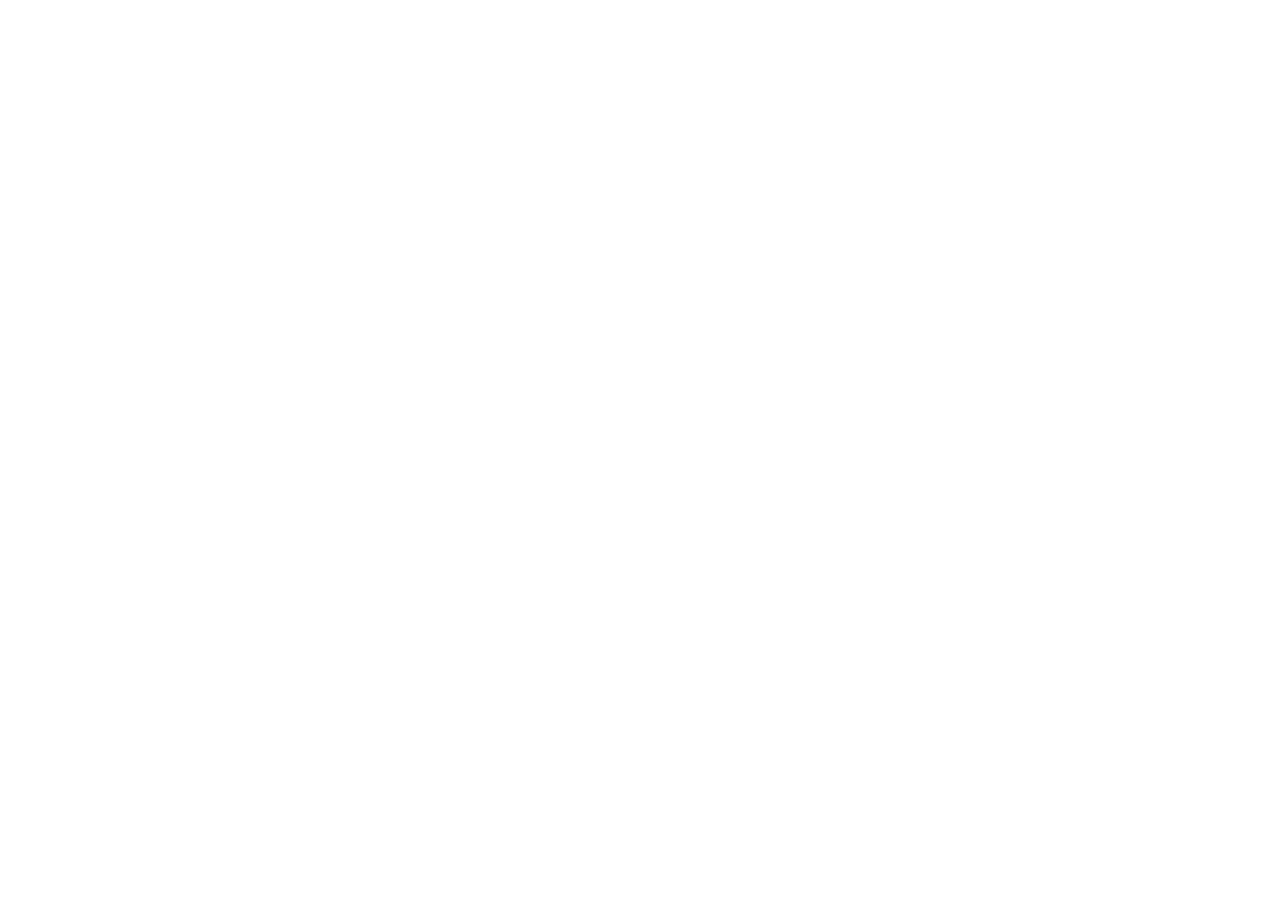
==== login.html @ ff6b5631 "init project" ====
<!DOCTYPE html>
<html lang="en">

<head>
    <meta charset="UTF-8">
    <meta http-equiv="X-UA-Compatible" content="IE=edge">
    <meta name="viewport" content="width=device-width, initial-scale=1.0">
    <title>Document</title>
</head>

<body>

</body>

</html>
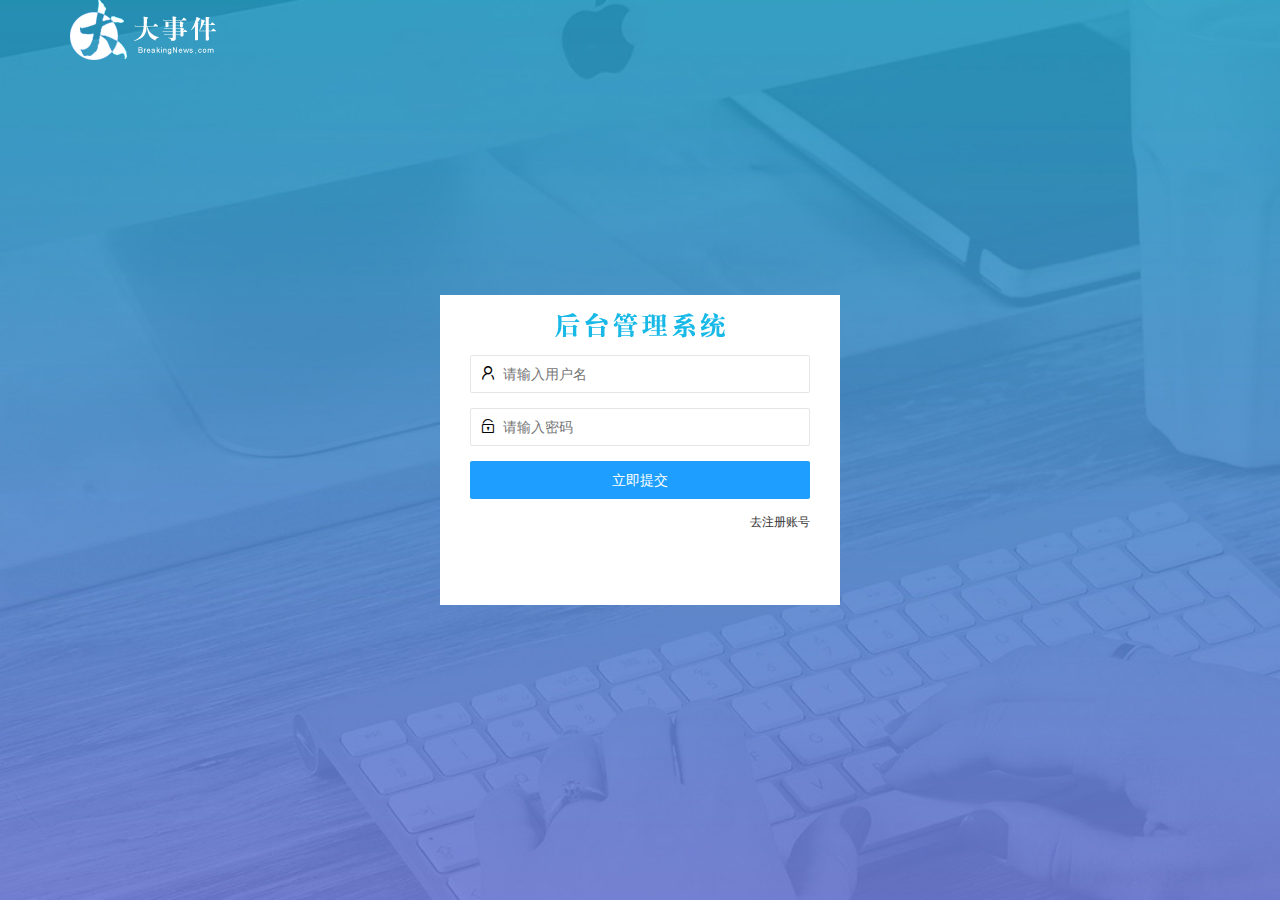
==== commit 068cf8da: "登录注册login模块" ====
--- a/login.html
+++ b/login.html
@@ -6,9 +6,69 @@
     <meta http-equiv="X-UA-Compatible" content="IE=edge">
     <meta name="viewport" content="width=device-width, initial-scale=1.0">
     <title>Document</title>
+    <link rel="stylesheet" href="./assets/lib/layui/css/layui.css">
+    <link rel="stylesheet" href="./assets/css/login.css">
 </head>
 
 <body>
+    <!-- logo区域 -->
+    <div class="layui-main">
+        <img src="./assets/images/logo.png" alt="">
+    </div>
+    <!-- 登录区域 -->
+    <div class="loginAddReg">
+        <div class="login-title"></div>
+        <!-- 登录 -->
+        <div class="login-box">
+            <form class="layui-form" id="login-form" action="">
+                <div class="layui-form-item">
+                    <i class="layui-icon layui-icon-username"></i>
+                    <input type="text" name="username" required lay-verify="required" placeholder="请输入用户名"
+                        autocomplete="off" class="layui-input">
+                </div>
+                <div class="layui-form-item">
+                    <i class="layui-icon layui-icon-password"></i>
+                    <input type="password" name="password" required lay-verify="required|pwd" placeholder="请输入密码"
+                        autocomplete="off" class="layui-input">
+                </div>
+                <div class="layui-form-item">
+                    <button class="layui-btn layui-btn-normal layui-btn-fluid" lay-submit
+                        lay-filter="formDemo">立即提交</button>
+                </div>
+                <div class="layui-form-item links"><a href="javascript:;" id="link-reg">去注册账号</a></div>
+            </form>
+        </div>
+        <!-- 注册 -->
+        <div class="reg-box">
+            <form class="layui-form" id="reg-form" action="">
+                <div class="layui-form-item">
+                    <i class="layui-icon layui-icon-username"></i>
+                    <input type="text" name="username" required lay-verify="required" placeholder="请输入用户名"
+                        autocomplete="off" class="layui-input">
+                </div>
+                <div class="layui-form-item">
+                    <i class="layui-icon layui-icon-password"></i>
+                    <input type="password" name="password" required lay-verify="required|pwd" placeholder="请输入密码"
+                        autocomplete="off" class="layui-input">
+                </div>
+                <div class="layui-form-item">
+                    <i class="layui-icon layui-icon-password"></i>
+                    <input type="password" name="repassword" required lay-verify="required|pwd|repwd"
+                        placeholder="再次确认密码" autocomplete="off" class="layui-input">
+                </div>
+                <div class="layui-form-item">
+                    <button class="layui-btn layui-btn-normal layui-btn-fluid" lay-submit
+                        lay-filter="formDemo">注册</button>
+                </div>
+                <div class="layui-form-item links"><a href="javascript:;" id="link-login">去登录</a></div>
+            </form>
+        </div>
+    </div>
+    <script src="./assets/lib/layui/layui.all.js"></script>
+    <script src="./assets/lib/jquery.js"></script>
+    <script src="./assets/js/baseAPI.js"></script>
+    <script src="./assets/js/login.js
+    "></script>
 
 </body>
 
--- a/assets/lib/layui/css/layui.css
+++ b/assets/lib/layui/css/layui.css
@@ -0,0 +1,2 @@
+/** layui-v2.5.5 MIT License By https://www.layui.com */
+ .layui-inline,img{display:inline-block;vertical-align:middle}h1,h2,h3,h4,h5,h6{font-weight:400}.layui-edge,.layui-header,.layui-inline,.layui-main{position:relative}.layui-body,.layui-edge,.layui-elip{overflow:hidden}.layui-btn,.layui-edge,.layui-inline,img{vertical-align:middle}.layui-btn,.layui-disabled,.layui-icon,.layui-unselect{-moz-user-select:none;-webkit-user-select:none;-ms-user-select:none}.layui-elip,.layui-form-checkbox span,.layui-form-pane .layui-form-label{text-overflow:ellipsis;white-space:nowrap}.layui-breadcrumb,.layui-tree-btnGroup{visibility:hidden}blockquote,body,button,dd,div,dl,dt,form,h1,h2,h3,h4,h5,h6,input,li,ol,p,pre,td,textarea,th,ul{margin:0;padding:0;-webkit-tap-highlight-color:rgba(0,0,0,0)}a:active,a:hover{outline:0}img{border:none}li{list-style:none}table{border-collapse:collapse;border-spacing:0}h4,h5,h6{font-size:100%}button,input,optgroup,option,select,textarea{font-family:inherit;font-size:inherit;font-style:inherit;font-weight:inherit;outline:0}pre{white-space:pre-wrap;white-space:-moz-pre-wrap;white-space:-pre-wrap;white-space:-o-pre-wrap;word-wrap:break-word}body{line-height:24px;font:14px Helvetica Neue,Helvetica,PingFang SC,Tahoma,Arial,sans-serif}hr{height:1px;margin:10px 0;border:0;clear:both}a{color:#333;text-decoration:none}a:hover{color:#777}a cite{font-style:normal;*cursor:pointer}.layui-border-box,.layui-border-box *{box-sizing:border-box}.layui-box,.layui-box *{box-sizing:content-box}.layui-clear{clear:both;*zoom:1}.layui-clear:after{content:'\20';clear:both;*zoom:1;display:block;height:0}.layui-inline{*display:inline;*zoom:1}.layui-edge{display:inline-block;width:0;height:0;border-width:6px;border-style:dashed;border-color:transparent}.layui-edge-top{top:-4px;border-bottom-color:#999;border-bottom-style:solid}.layui-edge-right{border-left-color:#999;border-left-style:solid}.layui-edge-bottom{top:2px;border-top-color:#999;border-top-style:solid}.layui-edge-left{border-right-color:#999;border-right-style:solid}.layui-disabled,.layui-disabled:hover{color:#d2d2d2!important;cursor:not-allowed!important}.layui-circle{border-radius:100%}.layui-show{display:block!important}.layui-hide{display:none!important}@font-face{font-family:layui-icon;src:url(../font/iconfont.eot?v=250);src:url(../font/iconfont.eot?v=250#iefix) format('embedded-opentype'),url(../font/iconfont.woff2?v=250) format('woff2'),url(../font/iconfont.woff?v=250) format('woff'),url(../font/iconfont.ttf?v=250) format('truetype'),url(../font/iconfont.svg?v=250#layui-icon) format('svg')}.layui-icon{font-family:layui-icon!important;font-size:16px;font-style:normal;-webkit-font-smoothing:antialiased;-moz-osx-font-smoothing:grayscale}.layui-icon-reply-fill:before{content:"\e611"}.layui-icon-set-fill:before{content:"\e614"}.layui-icon-menu-fill:before{content:"\e60f"}.layui-icon-search:before{content:"\e615"}.layui-icon-share:before{content:"\e641"}.layui-icon-set-sm:before{content:"\e620"}.layui-icon-engine:before{content:"\e628"}.layui-icon-close:before{content:"\1006"}.layui-icon-close-fill:before{content:"\1007"}.layui-icon-chart-screen:before{content:"\e629"}.layui-icon-star:before{content:"\e600"}.layui-icon-circle-dot:before{content:"\e617"}.layui-icon-chat:before{content:"\e606"}.layui-icon-release:before{content:"\e609"}.layui-icon-list:before{content:"\e60a"}.layui-icon-chart:before{content:"\e62c"}.layui-icon-ok-circle:before{content:"\1005"}.layui-icon-layim-theme:before{content:"\e61b"}.layui-icon-table:before{content:"\e62d"}.layui-icon-right:before{content:"\e602"}.layui-icon-left:before{content:"\e603"}.layui-icon-cart-simple:before{content:"\e698"}.layui-icon-face-cry:before{content:"\e69c"}.layui-icon-face-smile:before{content:"\e6af"}.layui-icon-survey:before{content:"\e6b2"}.layui-icon-tree:before{content:"\e62e"}.layui-icon-upload-circle:before{content:"\e62f"}.layui-icon-add-circle:before{content:"\e61f"}.layui-icon-download-circle:before{content:"\e601"}.layui-icon-templeate-1:before{content:"\e630"}.layui-icon-util:before{content:"\e631"}.layui-icon-face-surprised:before{content:"\e664"}.layui-icon-edit:before{content:"\e642"}.layui-icon-speaker:before{content:"\e645"}.layui-icon-down:before{content:"\e61a"}.layui-icon-file:before{content:"\e621"}.layui-icon-layouts:before{content:"\e632"}.layui-icon-rate-half:before{content:"\e6c9"}.layui-icon-add-circle-fine:before{content:"\e608"}.layui-icon-prev-circle:before{content:"\e633"}.layui-icon-read:before{content:"\e705"}.layui-icon-404:before{content:"\e61c"}.layui-icon-carousel:before{content:"\e634"}.layui-icon-help:before{content:"\e607"}.layui-icon-code-circle:before{content:"\e635"}.layui-icon-water:before{content:"\e636"}.layui-icon-username:before{content:"\e66f"}.layui-icon-find-fill:before{content:"\e670"}.layui-icon-about:before{content:"\e60b"}.layui-icon-location:before{content:"\e715"}.layui-icon-up:before{content:"\e619"}.layui-icon-pause:before{content:"\e651"}.layui-icon-date:before{content:"\e637"}.layui-icon-layim-uploadfile:before{content:"\e61d"}.layui-icon-delete:before{content:"\e640"}.layui-icon-play:before{content:"\e652"}.layui-icon-top:before{content:"\e604"}.layui-icon-friends:before{content:"\e612"}.layui-icon-refresh-3:before{content:"\e9aa"}.layui-icon-ok:before{content:"\e605"}.layui-icon-layer:before{content:"\e638"}.layui-icon-face-smile-fine:before{content:"\e60c"}.layui-icon-dollar:before{content:"\e659"}.layui-icon-group:before{content:"\e613"}.layui-icon-layim-download:before{content:"\e61e"}.layui-icon-picture-fine:before{content:"\e60d"}.layui-icon-link:before{content:"\e64c"}.layui-icon-diamond:before{content:"\e735"}.layui-icon-log:before{content:"\e60e"}.layui-icon-rate-solid:before{content:"\e67a"}.layui-icon-fonts-del:before{content:"\e64f"}.layui-icon-unlink:before{content:"\e64d"}.layui-icon-fonts-clear:before{content:"\e639"}.layui-icon-triangle-r:before{content:"\e623"}.layui-icon-circle:before{content:"\e63f"}.layui-icon-radio:before{content:"\e643"}.layui-icon-align-center:before{content:"\e647"}.layui-icon-align-right:before{content:"\e648"}.layui-icon-align-left:before{content:"\e649"}.layui-icon-loading-1:before{content:"\e63e"}.layui-icon-return:before{content:"\e65c"}.layui-icon-fonts-strong:before{content:"\e62b"}.layui-icon-upload:before{content:"\e67c"}.layui-icon-dialogue:before{content:"\e63a"}.layui-icon-video:before{content:"\e6ed"}.layui-icon-headset:before{content:"\e6fc"}.layui-icon-cellphone-fine:before{content:"\e63b"}.layui-icon-add-1:before{content:"\e654"}.layui-icon-face-smile-b:before{content:"\e650"}.layui-icon-fonts-html:before{content:"\e64b"}.layui-icon-form:before{content:"\e63c"}.layui-icon-cart:before{content:"\e657"}.layui-icon-camera-fill:before{content:"\e65d"}.layui-icon-tabs:before{content:"\e62a"}.layui-icon-fonts-code:before{content:"\e64e"}.layui-icon-fire:before{content:"\e756"}.layui-icon-set:before{content:"\e716"}.layui-icon-fonts-u:before{content:"\e646"}.layui-icon-triangle-d:before{content:"\e625"}.layui-icon-tips:before{content:"\e702"}.layui-icon-picture:before{content:"\e64a"}.layui-icon-more-vertical:before{content:"\e671"}.layui-icon-flag:before{content:"\e66c"}.layui-icon-loading:before{content:"\e63d"}.layui-icon-fonts-i:before{content:"\e644"}.layui-icon-refresh-1:before{content:"\e666"}.layui-icon-rmb:before{content:"\e65e"}.layui-icon-home:before{content:"\e68e"}.layui-icon-user:before{content:"\e770"}.layui-icon-notice:before{content:"\e667"}.layui-icon-login-weibo:before{content:"\e675"}.layui-icon-voice:before{content:"\e688"}.layui-icon-upload-drag:before{content:"\e681"}.layui-icon-login-qq:before{content:"\e676"}.layui-icon-snowflake:before{content:"\e6b1"}.layui-icon-file-b:before{content:"\e655"}.layui-icon-template:before{content:"\e663"}.layui-icon-auz:before{content:"\e672"}.layui-icon-console:before{content:"\e665"}.layui-icon-app:before{content:"\e653"}.layui-icon-prev:before{content:"\e65a"}.layui-icon-website:before{content:"\e7ae"}.layui-icon-next:before{content:"\e65b"}.layui-icon-component:before{content:"\e857"}.layui-icon-more:before{content:"\e65f"}.layui-icon-login-wechat:before{content:"\e677"}.layui-icon-shrink-right:before{content:"\e668"}.layui-icon-spread-left:before{content:"\e66b"}.layui-icon-camera:before{content:"\e660"}.layui-icon-note:before{content:"\e66e"}.layui-icon-refresh:before{content:"\e669"}.layui-icon-female:before{content:"\e661"}.layui-icon-male:before{content:"\e662"}.layui-icon-password:before{content:"\e673"}.layui-icon-senior:before{content:"\e674"}.layui-icon-theme:before{content:"\e66a"}.layui-icon-tread:before{content:"\e6c5"}.layui-icon-praise:before{content:"\e6c6"}.layui-icon-star-fill:before{content:"\e658"}.layui-icon-rate:before{content:"\e67b"}.layui-icon-template-1:before{content:"\e656"}.layui-icon-vercode:before{content:"\e679"}.layui-icon-cellphone:before{content:"\e678"}.layui-icon-screen-full:before{content:"\e622"}.layui-icon-screen-restore:before{content:"\e758"}.layui-icon-cols:before{content:"\e610"}.layui-icon-export:before{content:"\e67d"}.layui-icon-print:before{content:"\e66d"}.layui-icon-slider:before{content:"\e714"}.layui-icon-addition:before{content:"\e624"}.layui-icon-subtraction:before{content:"\e67e"}.layui-icon-service:before{content:"\e626"}.layui-icon-transfer:before{content:"\e691"}.layui-main{width:1140px;margin:0 auto}.layui-header{z-index:1000;height:60px}.layui-header a:hover{transition:all .5s;-webkit-transition:all .5s}.layui-side{position:fixed;left:0;top:0;bottom:0;z-index:999;width:200px;overflow-x:hidden}.layui-side-scroll{position:relative;width:220px;height:100%;overflow-x:hidden}.layui-body{position:absolute;left:200px;right:0;top:0;bottom:0;z-index:998;width:auto;overflow-y:auto;box-sizing:border-box}.layui-layout-body{overflow:hidden}.layui-layout-admin .layui-header{background-color:#23262E}.layui-layout-admin .layui-side{top:60px;width:200px;overflow-x:hidden}.layui-layout-admin .layui-body{position:fixed;top:60px;bottom:44px}.layui-layout-admin .layui-main{width:auto;margin:0 15px}.layui-layout-admin .layui-footer{position:fixed;left:200px;right:0;bottom:0;height:44px;line-height:44px;padding:0 15px;background-color:#eee}.layui-layout-admin .layui-logo{position:absolute;left:0;top:0;width:200px;height:100%;line-height:60px;text-align:center;color:#009688;font-size:16px}.layui-layout-admin .layui-header .layui-nav{background:0 0}.layui-layout-left{position:absolute!important;left:200px;top:0}.layui-layout-right{position:absolute!important;right:0;top:0}.layui-container{position:relative;margin:0 auto;padding:0 15px;box-sizing:border-box}.layui-fluid{position:relative;margin:0 auto;padding:0 15px}.layui-row:after,.layui-row:before{content:'';display:block;clear:both}.layui-col-lg1,.layui-col-lg10,.layui-col-lg11,.layui-col-lg12,.layui-col-lg2,.layui-col-lg3,.layui-col-lg4,.layui-col-lg5,.layui-col-lg6,.layui-col-lg7,.layui-col-lg8,.layui-col-lg9,.layui-col-md1,.layui-col-md10,.layui-col-md11,.layui-col-md12,.layui-col-md2,.layui-col-md3,.layui-col-md4,.layui-col-md5,.layui-col-md6,.layui-col-md7,.layui-col-md8,.layui-col-md9,.layui-col-sm1,.layui-col-sm10,.layui-col-sm11,.layui-col-sm12,.layui-col-sm2,.layui-col-sm3,.layui-col-sm4,.layui-col-sm5,.layui-col-sm6,.layui-col-sm7,.layui-col-sm8,.layui-col-sm9,.layui-col-xs1,.layui-col-xs10,.layui-col-xs11,.layui-col-xs12,.layui-col-xs2,.layui-col-xs3,.layui-col-xs4,.layui-col-xs5,.layui-col-xs6,.layui-col-xs7,.layui-col-xs8,.layui-col-xs9{position:relative;display:block;box-sizing:border-box}.layui-col-xs1,.layui-col-xs10,.layui-col-xs11,.layui-col-xs12,.layui-col-xs2,.layui-col-xs3,.layui-col-xs4,.layui-col-xs5,.layui-col-xs6,.layui-col-xs7,.layui-col-xs8,.layui-col-xs9{float:left}.layui-col-xs1{width:8.33333333%}.layui-col-xs2{width:16.66666667%}.layui-col-xs3{width:25%}.layui-col-xs4{width:33.33333333%}.layui-col-xs5{width:41.66666667%}.layui-col-xs6{width:50%}.layui-col-xs7{width:58.33333333%}.layui-col-xs8{width:66.66666667%}.layui-col-xs9{width:75%}.layui-col-xs10{width:83.33333333%}.layui-col-xs11{width:91.66666667%}.layui-col-xs12{width:100%}.layui-col-xs-offset1{margin-left:8.33333333%}.layui-col-xs-offset2{margin-left:16.66666667%}.layui-col-xs-offset3{margin-left:25%}.layui-col-xs-offset4{margin-left:33.33333333%}.layui-col-xs-offset5{margin-left:41.66666667%}.layui-col-xs-offset6{margin-left:50%}.layui-col-xs-offset7{margin-left:58.33333333%}.layui-col-xs-offset8{margin-left:66.66666667%}.layui-col-xs-offset9{margin-left:75%}.layui-col-xs-offset10{margin-left:83.33333333%}.layui-col-xs-offset11{margin-left:91.66666667%}.layui-col-xs-offset12{margin-left:100%}@media screen and (max-width:768px){.layui-hide-xs{display:none!important}.layui-show-xs-block{display:block!important}.layui-show-xs-inline{display:inline!important}.layui-show-xs-inline-block{display:inline-block!important}}@media screen and (min-width:768px){.layui-container{width:750px}.layui-hide-sm{display:none!important}.layui-show-sm-block{display:block!important}.layui-show-sm-inline{display:inline!important}.layui-show-sm-inline-block{display:inline-block!important}.layui-col-sm1,.layui-col-sm10,.layui-col-sm11,.layui-col-sm12,.layui-col-sm2,.layui-col-sm3,.layui-col-sm4,.layui-col-sm5,.layui-col-sm6,.layui-col-sm7,.layui-col-sm8,.layui-col-sm9{float:left}.layui-col-sm1{width:8.33333333%}.layui-col-sm2{width:16.66666667%}.layui-col-sm3{width:25%}.layui-col-sm4{width:33.33333333%}.layui-col-sm5{width:41.66666667%}.layui-col-sm6{width:50%}.layui-col-sm7{width:58.33333333%}.layui-col-sm8{width:66.66666667%}.layui-col-sm9{width:75%}.layui-col-sm10{width:83.33333333%}.layui-col-sm11{width:91.66666667%}.layui-col-sm12{width:100%}.layui-col-sm-offset1{margin-left:8.33333333%}.layui-col-sm-offset2{margin-left:16.66666667%}.layui-col-sm-offset3{margin-left:25%}.layui-col-sm-offset4{margin-left:33.33333333%}.layui-col-sm-offset5{margin-left:41.66666667%}.layui-col-sm-offset6{margin-left:50%}.layui-col-sm-offset7{margin-left:58.33333333%}.layui-col-sm-offset8{margin-left:66.66666667%}.layui-col-sm-offset9{margin-left:75%}.layui-col-sm-offset10{margin-left:83.33333333%}.layui-col-sm-offset11{margin-left:91.66666667%}.layui-col-sm-offset12{margin-left:100%}}@media screen and (min-width:992px){.layui-container{width:970px}.layui-hide-md{display:none!important}.layui-show-md-block{display:block!important}.layui-show-md-inline{display:inline!important}.layui-show-md-inline-block{display:inline-block!important}.layui-col-md1,.layui-col-md10,.layui-col-md11,.layui-col-md12,.layui-col-md2,.layui-col-md3,.layui-col-md4,.layui-col-md5,.layui-col-md6,.layui-col-md7,.layui-col-md8,.layui-col-md9{float:left}.layui-col-md1{width:8.33333333%}.layui-col-md2{width:16.66666667%}.layui-col-md3{width:25%}.layui-col-md4{width:33.33333333%}.layui-col-md5{width:41.66666667%}.layui-col-md6{width:50%}.layui-col-md7{width:58.33333333%}.layui-col-md8{width:66.66666667%}.layui-col-md9{width:75%}.layui-col-md10{width:83.33333333%}.layui-col-md11{width:91.66666667%}.layui-col-md12{width:100%}.layui-col-md-offset1{margin-left:8.33333333%}.layui-col-md-offset2{margin-left:16.66666667%}.layui-col-md-offset3{margin-left:25%}.layui-col-md-offset4{margin-left:33.33333333%}.layui-col-md-offset5{margin-left:41.66666667%}.layui-col-md-offset6{margin-left:50%}.layui-col-md-offset7{margin-left:58.33333333%}.layui-col-md-offset8{margin-left:66.66666667%}.layui-col-md-offset9{margin-left:75%}.layui-col-md-offset10{margin-left:83.33333333%}.layui-col-md-offset11{margin-left:91.66666667%}.layui-col-md-offset12{margin-left:100%}}@media screen and (min-width:1200px){.layui-container{width:1170px}.layui-hide-lg{display:none!important}.layui-show-lg-block{display:block!important}.layui-show-lg-inline{display:inline!important}.layui-show-lg-inline-block{display:inline-block!important}.layui-col-lg1,.layui-col-lg10,.layui-col-lg11,.layui-col-lg12,.layui-col-lg2,.layui-col-lg3,.layui-col-lg4,.layui-col-lg5,.layui-col-lg6,.layui-col-lg7,.layui-col-lg8,.layui-col-lg9{float:left}.layui-col-lg1{width:8.33333333%}.layui-col-lg2{width:16.66666667%}.layui-col-lg3{width:25%}.layui-col-lg4{width:33.33333333%}.layui-col-lg5{width:41.66666667%}.layui-col-lg6{width:50%}.layui-col-lg7{width:58.33333333%}.layui-col-lg8{width:66.66666667%}.layui-col-lg9{width:75%}.layui-col-lg10{width:83.33333333%}.layui-col-lg11{width:91.66666667%}.layui-col-lg12{width:100%}.layui-col-lg-offset1{margin-left:8.33333333%}.layui-col-lg-offset2{margin-left:16.66666667%}.layui-col-lg-offset3{margin-left:25%}.layui-col-lg-offset4{margin-left:33.33333333%}.layui-col-lg-offset5{margin-left:41.66666667%}.layui-col-lg-offset6{margin-left:50%}.layui-col-lg-offset7{margin-left:58.33333333%}.layui-col-lg-offset8{margin-left:66.66666667%}.layui-col-lg-offset9{margin-left:75%}.layui-col-lg-offset10{margin-left:83.33333333%}.layui-col-lg-offset11{margin-left:91.66666667%}.layui-col-lg-offset12{margin-left:100%}}.layui-col-space1{margin:-.5px}.layui-col-space1>*{padding:.5px}.layui-col-space3{margin:-1.5px}.layui-col-space3>*{padding:1.5px}.layui-col-space5{margin:-2.5px}.layui-col-space5>*{padding:2.5px}.layui-col-space8{margin:-3.5px}.layui-col-space8>*{padding:3.5px}.layui-col-space10{margin:-5px}.layui-col-space10>*{padding:5px}.layui-col-space12{margin:-6px}.layui-col-space12>*{padding:6px}.layui-col-space15{margin:-7.5px}.layui-col-space15>*{padding:7.5px}.layui-col-space18{margin:-9px}.layui-col-space18>*{padding:9px}.layui-col-space20{margin:-10px}.layui-col-space20>*{padding:10px}.layui-col-space22{margin:-11px}.layui-col-space22>*{padding:11px}.layui-col-space25{margin:-12.5px}.layui-col-space25>*{padding:12.5px}.layui-col-space30{margin:-15px}.layui-col-space30>*{padding:15px}.layui-btn,.layui-input,.layui-select,.layui-textarea,.layui-upload-button{outline:0;-webkit-appearance:none;transition:all .3s;-webkit-transition:all .3s;box-sizing:border-box}.layui-elem-quote{margin-bottom:10px;padding:15px;line-height:22px;border-left:5px solid #009688;border-radius:0 2px 2px 0;background-color:#f2f2f2}.layui-quote-nm{border-style:solid;border-width:1px 1px 1px 5px;background:0 0}.layui-elem-field{margin-bottom:10px;padding:0;border-width:1px;border-style:solid}.layui-elem-field legend{margin-left:20px;padding:0 10px;font-size:20px;font-weight:300}.layui-field-title{margin:10px 0 20px;border-width:1px 0 0}.layui-field-box{padding:10px 15px}.layui-field-title .layui-field-box{padding:10px 0}.layui-progress{position:relative;height:6px;border-radius:20px;background-color:#e2e2e2}.layui-progress-bar{position:absolute;left:0;top:0;width:0;max-width:100%;height:6px;border-radius:20px;text-align:right;background-color:#5FB878;transition:all .3s;-webkit-transition:all .3s}.layui-progress-big,.layui-progress-big .layui-progress-bar{height:18px;line-height:18px}.layui-progress-text{position:relative;top:-20px;line-height:18px;font-size:12px;color:#666}.layui-progress-big .layui-progress-text{position:static;padding:0 10px;color:#fff}.layui-collapse{border-width:1px;border-style:solid;border-radius:2px}.layui-colla-content,.layui-colla-item{border-top-width:1px;border-top-style:solid}.layui-colla-item:first-child{border-top:none}.layui-colla-title{position:relative;height:42px;line-height:42px;padding:0 15px 0 35px;color:#333;background-color:#f2f2f2;cursor:pointer;font-size:14px;overflow:hidden}.layui-colla-content{display:none;padding:10px 15px;line-height:22px;color:#666}.layui-colla-icon{position:absolute;left:15px;top:0;font-size:14px}.layui-card{margin-bottom:15px;border-radius:2px;background-color:#fff;box-shadow:0 1px 2px 0 rgba(0,0,0,.05)}.layui-card:last-child{margin-bottom:0}.layui-card-header{position:relative;height:42px;line-height:42px;padding:0 15px;border-bottom:1px solid #f6f6f6;color:#333;border-radius:2px 2px 0 0;font-size:14px}.layui-bg-black,.layui-bg-blue,.layui-bg-cyan,.layui-bg-green,.layui-bg-orange,.layui-bg-red{color:#fff!important}.layui-card-body{position:relative;padding:10px 15px;line-height:24px}.layui-card-body[pad15]{padding:15px}.layui-card-body[pad20]{padding:20px}.layui-card-body .layui-table{margin:5px 0}.layui-card .layui-tab{margin:0}.layui-panel-window{position:relative;padding:15px;border-radius:0;border-top:5px solid #E6E6E6;background-color:#fff}.layui-auxiliar-moving{position:fixed;left:0;right:0;top:0;bottom:0;width:100%;height:100%;background:0 0;z-index:9999999999}.layui-form-label,.layui-form-mid,.layui-form-select,.layui-input-block,.layui-input-inline,.layui-textarea{position:relative}.layui-bg-red{background-color:#FF5722!important}.layui-bg-orange{background-color:#FFB800!important}.layui-bg-green{background-color:#009688!important}.layui-bg-cyan{background-color:#2F4056!important}.layui-bg-blue{background-color:#1E9FFF!important}.layui-bg-black{background-color:#393D49!important}.layui-bg-gray{background-color:#eee!important;color:#666!important}.layui-badge-rim,.layui-colla-content,.layui-colla-item,.layui-collapse,.layui-elem-field,.layui-form-pane .layui-form-item[pane],.layui-form-pane .layui-form-label,.layui-input,.layui-layedit,.layui-layedit-tool,.layui-quote-nm,.layui-select,.layui-tab-bar,.layui-tab-card,.layui-tab-title,.layui-tab-title .layui-this:after,.layui-textarea{border-color:#e6e6e6}.layui-timeline-item:before,hr{background-color:#e6e6e6}.layui-text{line-height:22px;font-size:14px;color:#666}.layui-text h1,.layui-text h2,.layui-text h3{font-weight:500;color:#333}.layui-text h1{font-size:30px}.layui-text h2{font-size:24px}.layui-text h3{font-size:18px}.layui-text a:not(.layui-btn){color:#01AAED}.layui-text a:not(.layui-btn):hover{text-decoration:underline}.layui-text ul{padding:5px 0 5px 15px}.layui-text ul li{margin-top:5px;list-style-type:disc}.layui-text em,.layui-word-aux{color:#999!important;padding:0 5px!important}.layui-btn{display:inline-block;height:38px;line-height:38px;padding:0 18px;background-color:#009688;color:#fff;white-space:nowrap;text-align:center;font-size:14px;border:none;border-radius:2px;cursor:pointer}.layui-btn:hover{opacity:.8;filter:alpha(opacity=80);color:#fff}.layui-btn:active{opacity:1;filter:alpha(opacity=100)}.layui-btn+.layui-btn{margin-left:10px}.layui-btn-container{font-size:0}.layui-btn-container .layui-btn{margin-right:10px;margin-bottom:10px}.layui-btn-container .layui-btn+.layui-btn{margin-left:0}.layui-table .layui-btn-container .layui-btn{margin-bottom:9px}.layui-btn-radius{border-radius:100px}.layui-btn .layui-icon{margin-right:3px;font-size:18px;vertical-align:bottom;vertical-align:middle\9}.layui-btn-primary{border:1px solid #C9C9C9;background-color:#fff;color:#555}.layui-btn-primary:hover{border-color:#009688;color:#333}.layui-btn-normal{background-color:#1E9FFF}.layui-btn-warm{background-color:#FFB800}.layui-btn-danger{background-color:#FF5722}.layui-btn-checked{background-color:#5FB878}.layui-btn-disabled,.layui-btn-disabled:active,.layui-btn-disabled:hover{border:1px solid #e6e6e6;background-color:#FBFBFB;color:#C9C9C9;cursor:not-allowed;opacity:1}.layui-btn-lg{height:44px;line-height:44px;padding:0 25px;font-size:16px}.layui-btn-sm{height:30px;line-height:30px;padding:0 10px;font-size:12px}.layui-btn-sm i{font-size:16px!important}.layui-btn-xs{height:22px;line-height:22px;padding:0 5px;font-size:12px}.layui-btn-xs i{font-size:14px!important}.layui-btn-group{display:inline-block;vertical-align:middle;font-size:0}.layui-btn-group .layui-btn{margin-left:0!important;margin-right:0!important;border-left:1px solid rgba(255,255,255,.5);border-radius:0}.layui-btn-group .layui-btn-primary{border-left:none}.layui-btn-group .layui-btn-primary:hover{border-color:#C9C9C9;color:#009688}.layui-btn-group .layui-btn:first-child{border-left:none;border-radius:2px 0 0 2px}.layui-btn-group .layui-btn-primary:first-child{border-left:1px solid #c9c9c9}.layui-btn-group .layui-btn:last-child{border-radius:0 2px 2px 0}.layui-btn-group .layui-btn+.layui-btn{margin-left:0}.layui-btn-group+.layui-btn-group{margin-left:10px}.layui-btn-fluid{width:100%}.layui-input,.layui-select,.layui-textarea{height:38px;line-height:1.3;line-height:38px\9;border-width:1px;border-style:solid;background-color:#fff;border-radius:2px}.layui-input::-webkit-input-placeholder,.layui-select::-webkit-input-placeholder,.layui-textarea::-webkit-input-placeholder{line-height:1.3}.layui-input,.layui-textarea{display:block;width:100%;padding-left:10px}.layui-input:hover,.layui-textarea:hover{border-color:#D2D2D2!important}.layui-input:focus,.layui-textarea:focus{border-color:#C9C9C9!important}.layui-textarea{min-height:100px;height:auto;line-height:20px;padding:6px 10px;resize:vertical}.layui-select{padding:0 10px}.layui-form input[type=checkbox],.layui-form input[type=radio],.layui-form select{display:none}.layui-form [lay-ignore]{display:initial}.layui-form-item{margin-bottom:15px;clear:both;*zoom:1}.layui-form-item:after{content:'\20';clear:both;*zoom:1;display:block;height:0}.layui-form-label{float:left;display:block;padding:9px 15px;width:80px;font-weight:400;line-height:20px;text-align:right}.layui-form-label-col{display:block;float:none;padding:9px 0;line-height:20px;text-align:left}.layui-form-item .layui-inline{margin-bottom:5px;margin-right:10px}.layui-input-block{margin-left:110px;min-height:36px}.layui-input-inline{display:inline-block;vertical-align:middle}.layui-form-item .layui-input-inline{float:left;width:190px;margin-right:10px}.layui-form-text .layui-input-inline{width:auto}.layui-form-mid{float:left;display:block;padding:9px 0!important;line-height:20px;margin-right:10px}.layui-form-danger+.layui-form-select .layui-input,.layui-form-danger:focus{border-color:#FF5722!important}.layui-form-select .layui-input{padding-right:30px;cursor:pointer}.layui-form-select .layui-edge{position:absolute;right:10px;top:50%;margin-top:-3px;cursor:pointer;border-width:6px;border-top-color:#c2c2c2;border-top-style:solid;transition:all .3s;-webkit-transition:all .3s}.layui-form-select dl{display:none;position:absolute;left:0;top:42px;padding:5px 0;z-index:899;min-width:100%;border:1px solid #d2d2d2;max-height:300px;overflow-y:auto;background-color:#fff;border-radius:2px;box-shadow:0 2px 4px rgba(0,0,0,.12);box-sizing:border-box}.layui-form-select dl dd,.layui-form-select dl dt{padding:0 10px;line-height:36px;white-space:nowrap;overflow:hidden;text-overflow:ellipsis}.layui-form-select dl dt{font-size:12px;color:#999}.layui-form-select dl dd{cursor:pointer}.layui-form-select dl dd:hover{background-color:#f2f2f2;-webkit-transition:.5s all;transition:.5s all}.layui-form-select .layui-select-group dd{padding-left:20px}.layui-form-select dl dd.layui-select-tips{padding-left:10px!important;color:#999}.layui-form-select dl dd.layui-this{background-color:#5FB878;color:#fff}.layui-form-checkbox,.layui-form-select dl dd.layui-disabled{background-color:#fff}.layui-form-selected dl{display:block}.layui-form-checkbox,.layui-form-checkbox *,.layui-form-switch{display:inline-block;vertical-align:middle}.layui-form-selected .layui-edge{margin-top:-9px;-webkit-transform:rotate(180deg);transform:rotate(180deg);margin-top:-3px\9}:root .layui-form-selected .layui-edge{margin-top:-9px\0/IE9}.layui-form-selectup dl{top:auto;bottom:42px}.layui-select-none{margin:5px 0;text-align:center;color:#999}.layui-select-disabled .layui-disabled{border-color:#eee!important}.layui-select-disabled .layui-edge{border-top-color:#d2d2d2}.layui-form-checkbox{position:relative;height:30px;line-height:30px;margin-right:10px;padding-right:30px;cursor:pointer;font-size:0;-webkit-transition:.1s linear;transition:.1s linear;box-sizing:border-box}.layui-form-checkbox span{padding:0 10px;height:100%;font-size:14px;border-radius:2px 0 0 2px;background-color:#d2d2d2;color:#fff;overflow:hidden}.layui-form-checkbox:hover span{background-color:#c2c2c2}.layui-form-checkbox i{position:absolute;right:0;top:0;width:30px;height:28px;border:1px solid #d2d2d2;border-left:none;border-radius:0 2px 2px 0;color:#fff;font-size:20px;text-align:center}.layui-form-checkbox:hover i{border-color:#c2c2c2;color:#c2c2c2}.layui-form-checked,.layui-form-checked:hover{border-color:#5FB878}.layui-form-checked span,.layui-form-checked:hover span{background-color:#5FB878}.layui-form-checked i,.layui-form-checked:hover i{color:#5FB878}.layui-form-item .layui-form-checkbox{margin-top:4px}.layui-form-checkbox[lay-skin=primary]{height:auto!important;line-height:normal!important;min-width:18px;min-height:18px;border:none!important;margin-right:0;padding-left:28px;padding-right:0;background:0 0}.layui-form-checkbox[lay-skin=primary] span{padding-left:0;padding-right:15px;line-height:18px;background:0 0;color:#666}.layui-form-checkbox[lay-skin=primary] i{right:auto;left:0;width:16px;height:16px;line-height:16px;border:1px solid #d2d2d2;font-size:12px;border-radius:2px;background-color:#fff;-webkit-transition:.1s linear;transition:.1s linear}.layui-form-checkbox[lay-skin=primary]:hover i{border-color:#5FB878;color:#fff}.layui-form-checked[lay-skin=primary] i{border-color:#5FB878!important;background-color:#5FB878;color:#fff}.layui-checkbox-disbaled[lay-skin=primary] span{background:0 0!important;color:#c2c2c2}.layui-checkbox-disbaled[lay-skin=primary]:hover i{border-color:#d2d2d2}.layui-form-item .layui-form-checkbox[lay-skin=primary]{margin-top:10px}.layui-form-switch{position:relative;height:22px;line-height:22px;min-width:35px;padding:0 5px;margin-top:8px;border:1px solid #d2d2d2;border-radius:20px;cursor:pointer;background-color:#fff;-webkit-transition:.1s linear;transition:.1s linear}.layui-form-switch i{position:absolute;left:5px;top:3px;width:16px;height:16px;border-radius:20px;background-color:#d2d2d2;-webkit-transition:.1s linear;transition:.1s linear}.layui-form-switch em{position:relative;top:0;width:25px;margin-left:21px;padding:0!important;text-align:center!important;color:#999!important;font-style:normal!important;font-size:12px}.layui-form-onswitch{border-color:#5FB878;background-color:#5FB878}.layui-checkbox-disbaled,.layui-checkbox-disbaled i{border-color:#e2e2e2!important}.layui-form-onswitch i{left:100%;margin-left:-21px;background-color:#fff}.layui-form-onswitch em{margin-left:5px;margin-right:21px;color:#fff!important}.layui-checkbox-disbaled span{background-color:#e2e2e2!important}.layui-checkbox-disbaled:hover i{color:#fff!important}[lay-radio]{display:none}.layui-form-radio,.layui-form-radio *{display:inline-block;vertical-align:middle}.layui-form-radio{line-height:28px;margin:6px 10px 0 0;padding-right:10px;cursor:pointer;font-size:0}.layui-form-radio *{font-size:14px}.layui-form-radio>i{margin-right:8px;font-size:22px;color:#c2c2c2}.layui-form-radio>i:hover,.layui-form-radioed>i{color:#5FB878}.layui-radio-disbaled>i{color:#e2e2e2!important}.layui-form-pane .layui-form-label{width:110px;padding:8px 15px;height:38px;line-height:20px;border-width:1px;border-style:solid;border-radius:2px 0 0 2px;text-align:center;background-color:#FBFBFB;overflow:hidden;box-sizing:border-box}.layui-form-pane .layui-input-inline{margin-left:-1px}.layui-form-pane .layui-input-block{margin-left:110px;left:-1px}.layui-form-pane .layui-input{border-radius:0 2px 2px 0}.layui-form-pane .layui-form-text .layui-form-label{float:none;width:100%;border-radius:2px;box-sizing:border-box;text-align:left}.layui-form-pane .layui-form-text .layui-input-inline{display:block;margin:0;top:-1px;clear:both}.layui-form-pane .layui-form-text .layui-input-block{margin:0;left:0;top:-1px}.layui-form-pane .layui-form-text .layui-textarea{min-height:100px;border-radius:0 0 2px 2px}.layui-form-pane .layui-form-checkbox{margin:4px 0 4px 10px}.layui-form-pane .layui-form-radio,.layui-form-pane .layui-form-switch{margin-top:6px;margin-left:10px}.layui-form-pane .layui-form-item[pane]{position:relative;border-width:1px;border-style:solid}.layui-form-pane .layui-form-item[pane] .layui-form-label{position:absolute;left:0;top:0;height:100%;border-width:0 1px 0 0}.layui-form-pane .layui-form-item[pane] .layui-input-inline{margin-left:110px}@media screen and (max-width:450px){.layui-form-item .layui-form-label{text-overflow:ellipsis;overflow:hidden;white-space:nowrap}.layui-form-item .layui-inline{display:block;margin-right:0;margin-bottom:20px;clear:both}.layui-form-item .layui-inline:after{content:'\20';clear:both;display:block;height:0}.layui-form-item .layui-input-inline{display:block;float:none;left:-3px;width:auto;margin:0 0 10px 112px}.layui-form-item .layui-input-inline+.layui-form-mid{margin-left:110px;top:-5px;padding:0}.layui-form-item .layui-form-checkbox{margin-right:5px;margin-bottom:5px}}.layui-layedit{border-width:1px;border-style:solid;border-radius:2px}.layui-layedit-tool{padding:3px 5px;border-bottom-width:1px;border-bottom-style:solid;font-size:0}.layedit-tool-fixed{position:fixed;top:0;border-top:1px solid #e2e2e2}.layui-layedit-tool .layedit-tool-mid,.layui-layedit-tool .layui-icon{display:inline-block;vertical-align:middle;text-align:center;font-size:14px}.layui-layedit-tool .layui-icon{position:relative;width:32px;height:30px;line-height:30px;margin:3px 5px;color:#777;cursor:pointer;border-radius:2px}.layui-layedit-tool .layui-icon:hover{color:#393D49}.layui-layedit-tool .layui-icon:active{color:#000}.layui-layedit-tool .layedit-tool-active{background-color:#e2e2e2;color:#000}.layui-layedit-tool .layui-disabled,.layui-layedit-tool .layui-disabled:hover{color:#d2d2d2;cursor:not-allowed}.layui-layedit-tool .layedit-tool-mid{width:1px;height:18px;margin:0 10px;background-color:#d2d2d2}.layedit-tool-html{width:50px!important;font-size:30px!important}.layedit-tool-b,.layedit-tool-code,.layedit-tool-help{font-size:16px!important}.layedit-tool-d,.layedit-tool-face,.layedit-tool-image,.layedit-tool-unlink{font-size:18px!important}.layedit-tool-image input{position:absolute;font-size:0;left:0;top:0;width:100%;height:100%;opacity:.01;filter:Alpha(opacity=1);cursor:pointer}.layui-layedit-iframe iframe{display:block;width:100%}#LAY_layedit_code{overflow:hidden}.layui-laypage{display:inline-block;*display:inline;*zoom:1;vertical-align:middle;margin:10px 0;font-size:0}.layui-laypage>a:first-child,.layui-laypage>a:first-child em{border-radius:2px 0 0 2px}.layui-laypage>a:last-child,.layui-laypage>a:last-child em{border-radius:0 2px 2px 0}.layui-laypage>:first-child{margin-left:0!important}.layui-laypage>:last-child{margin-right:0!important}.layui-laypage a,.layui-laypage button,.layui-laypage input,.layui-laypage select,.layui-laypage span{border:1px solid #e2e2e2}.layui-laypage a,.layui-laypage span{display:inline-block;*display:inline;*zoom:1;vertical-align:middle;padding:0 15px;height:28px;line-height:28px;margin:0 -1px 5px 0;background-color:#fff;color:#333;font-size:12px}.layui-flow-more a *,.layui-laypage input,.layui-table-view select[lay-ignore]{display:inline-block}.layui-laypage a:hover{color:#009688}.layui-laypage em{font-style:normal}.layui-laypage .layui-laypage-spr{color:#999;font-weight:700}.layui-laypage a{text-decoration:none}.layui-laypage .layui-laypage-curr{position:relative}.layui-laypage .layui-laypage-curr em{position:relative;color:#fff}.layui-laypage .layui-laypage-curr .layui-laypage-em{position:absolute;left:-1px;top:-1px;padding:1px;width:100%;height:100%;background-color:#009688}.layui-laypage-em{border-radius:2px}.layui-laypage-next em,.layui-laypage-prev em{font-family:Sim sun;font-size:16px}.layui-laypage .layui-laypage-count,.layui-laypage .layui-laypage-limits,.layui-laypage .layui-laypage-refresh,.layui-laypage .layui-laypage-skip{margin-left:10px;margin-right:10px;padding:0;border:none}.layui-laypage .layui-laypage-limits,.layui-laypage .layui-laypage-refresh{vertical-align:top}.layui-laypage .layui-laypage-refresh i{font-size:18px;cursor:pointer}.layui-laypage select{height:22px;padding:3px;border-radius:2px;cursor:pointer}.layui-laypage .layui-laypage-skip{height:30px;line-height:30px;color:#999}.layui-laypage button,.layui-laypage input{height:30px;line-height:30px;border-radius:2px;vertical-align:top;background-color:#fff;box-sizing:border-box}.layui-laypage input{width:40px;margin:0 10px;padding:0 3px;text-align:center}.layui-laypage input:focus,.layui-laypage select:focus{border-color:#009688!important}.layui-laypage button{margin-left:10px;padding:0 10px;cursor:pointer}.layui-table,.layui-table-view{margin:10px 0}.layui-flow-more{margin:10px 0;text-align:center;color:#999;font-size:14px}.layui-flow-more a{height:32px;line-height:32px}.layui-flow-more a *{vertical-align:top}.layui-flow-more a cite{padding:0 20px;border-radius:3px;background-color:#eee;color:#333;font-style:normal}.layui-flow-more a cite:hover{opacity:.8}.layui-flow-more a i{font-size:30px;color:#737383}.layui-table{width:100%;background-color:#fff;color:#666}.layui-table tr{transition:all .3s;-webkit-transition:all .3s}.layui-table th{text-align:left;font-weight:400}.layui-table tbody tr:hover,.layui-table thead tr,.layui-table-click,.layui-table-header,.layui-table-hover,.layui-table-mend,.layui-table-patch,.layui-table-tool,.layui-table-total,.layui-table-total tr,.layui-table[lay-even] tr:nth-child(even){background-color:#f2f2f2}.layui-table td,.layui-table th,.layui-table-col-set,.layui-table-fixed-r,.layui-table-grid-down,.layui-table-header,.layui-table-page,.layui-table-tips-main,.layui-table-tool,.layui-table-total,.layui-table-view,.layui-table[lay-skin=line],.layui-table[lay-skin=row]{border-width:1px;border-style:solid;border-color:#e6e6e6}.layui-table td,.layui-table th{position:relative;padding:9px 15px;min-height:20px;line-height:20px;font-size:14px}.layui-table[lay-skin=line] td,.layui-table[lay-skin=line] th{border-width:0 0 1px}.layui-table[lay-skin=row] td,.layui-table[lay-skin=row] th{border-width:0 1px 0 0}.layui-table[lay-skin=nob] td,.layui-table[lay-skin=nob] th{border:none}.layui-table img{max-width:100px}.layui-table[lay-size=lg] td,.layui-table[lay-size=lg] th{padding:15px 30px}.layui-table-view .layui-table[lay-size=lg] .layui-table-cell{height:40px;line-height:40px}.layui-table[lay-size=sm] td,.layui-table[lay-size=sm] th{font-size:12px;padding:5px 10px}.layui-table-view .layui-table[lay-size=sm] .layui-table-cell{height:20px;line-height:20px}.layui-table[lay-data]{display:none}.layui-table-box{position:relative;overflow:hidden}.layui-table-view .layui-table{position:relative;width:auto;margin:0}.layui-table-view .layui-table[lay-skin=line]{border-width:0 1px 0 0}.layui-table-view .layui-table[lay-skin=row]{border-width:0 0 1px}.layui-table-view .layui-table td,.layui-table-view .layui-table th{padding:5px 0;border-top:none;border-left:none}.layui-table-view .layui-table th.layui-unselect .layui-table-cell span{cursor:pointer}.layui-table-view .layui-table td{cursor:default}.layui-table-view .layui-table td[data-edit=text]{cursor:text}.layui-table-view .layui-form-checkbox[lay-skin=primary] i{width:18px;height:18px}.layui-table-view .layui-form-radio{line-height:0;padding:0}.layui-table-view .layui-form-radio>i{margin:0;font-size:20px}.layui-table-init{position:absolute;left:0;top:0;width:100%;height:100%;text-align:center;z-index:110}.layui-table-init .layui-icon{position:absolute;left:50%;top:50%;margin:-15px 0 0 -15px;font-size:30px;color:#c2c2c2}.layui-table-header{border-width:0 0 1px;overflow:hidden}.layui-table-header .layui-table{margin-bottom:-1px}.layui-table-tool .layui-inline[lay-event]{position:relative;width:26px;height:26px;padding:5px;line-height:16px;margin-right:10px;text-align:center;color:#333;border:1px solid #ccc;cursor:pointer;-webkit-transition:.5s all;transition:.5s all}.layui-table-tool .layui-inline[lay-event]:hover{border:1px solid #999}.layui-table-tool-temp{padding-right:120px}.layui-table-tool-self{position:absolute;right:17px;top:10px}.layui-table-tool .layui-table-tool-self .layui-inline[lay-event]{margin:0 0 0 10px}.layui-table-tool-panel{position:absolute;top:29px;left:-1px;padding:5px 0;min-width:150px;min-height:40px;border:1px solid #d2d2d2;text-align:left;overflow-y:auto;background-color:#fff;box-shadow:0 2px 4px rgba(0,0,0,.12)}.layui-table-cell,.layui-table-tool-panel li{overflow:hidden;text-overflow:ellipsis;white-space:nowrap}.layui-table-tool-panel li{padding:0 10px;line-height:30px;-webkit-transition:.5s all;transition:.5s all}.layui-table-tool-panel li .layui-form-checkbox[lay-skin=primary]{width:100%;padding-left:28px}.layui-table-tool-panel li:hover{background-color:#f2f2f2}.layui-table-tool-panel li .layui-form-checkbox[lay-skin=primary] i{position:absolute;left:0;top:0}.layui-table-tool-panel li .layui-form-checkbox[lay-skin=primary] span{padding:0}.layui-table-tool .layui-table-tool-self .layui-table-tool-panel{left:auto;right:-1px}.layui-table-col-set{position:absolute;right:0;top:0;width:20px;height:100%;border-width:0 0 0 1px;background-color:#fff}.layui-table-sort{width:10px;height:20px;margin-left:5px;cursor:pointer!important}.layui-table-sort .layui-edge{position:absolute;left:5px;border-width:5px}.layui-table-sort .layui-table-sort-asc{top:3px;border-top:none;border-bottom-style:solid;border-bottom-color:#b2b2b2}.layui-table-sort .layui-table-sort-asc:hover{border-bottom-color:#666}.layui-table-sort .layui-table-sort-desc{bottom:5px;border-bottom:none;border-top-style:solid;border-top-color:#b2b2b2}.layui-table-sort .layui-table-sort-desc:hover{border-top-color:#666}.layui-table-sort[lay-sort=asc] .layui-table-sort-asc{border-bottom-color:#000}.layui-table-sort[lay-sort=desc] .layui-table-sort-desc{border-top-color:#000}.layui-table-cell{height:28px;line-height:28px;padding:0 15px;position:relative;box-sizing:border-box}.layui-table-cell .layui-form-checkbox[lay-skin=primary]{top:-1px;padding:0}.layui-table-cell .layui-table-link{color:#01AAED}.laytable-cell-checkbox,.laytable-cell-numbers,.laytable-cell-radio,.laytable-cell-space{padding:0;text-align:center}.layui-table-body{position:relative;overflow:auto;margin-right:-1px;margin-bottom:-1px}.layui-table-body .layui-none{line-height:26px;padding:15px;text-align:center;color:#999}.layui-table-fixed{position:absolute;left:0;top:0;z-index:101}.layui-table-fixed .layui-table-body{overflow:hidden}.layui-table-fixed-l{box-shadow:0 -1px 8px rgba(0,0,0,.08)}.layui-table-fixed-r{left:auto;right:-1px;border-width:0 0 0 1px;box-shadow:-1px 0 8px rgba(0,0,0,.08)}.layui-table-fixed-r .layui-table-header{position:relative;overflow:visible}.layui-table-mend{position:absolute;right:-49px;top:0;height:100%;width:50px}.layui-table-tool{position:relative;z-index:890;width:100%;min-height:50px;line-height:30px;padding:10px 15px;border-width:0 0 1px}.layui-table-tool .layui-btn-container{margin-bottom:-10px}.layui-table-page,.layui-table-total{border-width:1px 0 0;margin-bottom:-1px;overflow:hidden}.layui-table-page{position:relative;width:100%;padding:7px 7px 0;height:41px;font-size:12px;white-space:nowrap}.layui-table-page>div{height:26px}.layui-table-page .layui-laypage{margin:0}.layui-table-page .layui-laypage a,.layui-table-page .layui-laypage span{height:26px;line-height:26px;margin-bottom:10px;border:none;background:0 0}.layui-table-page .layui-laypage a,.layui-table-page .layui-laypage span.layui-laypage-curr{padding:0 12px}.layui-table-page .layui-laypage span{margin-left:0;padding:0}.layui-table-page .layui-laypage .layui-laypage-prev{margin-left:-7px!important}.layui-table-page .layui-laypage .layui-laypage-curr .layui-laypage-em{left:0;top:0;padding:0}.layui-table-page .layui-laypage button,.layui-table-page .layui-laypage input{height:26px;line-height:26px}.layui-table-page .layui-laypage input{width:40px}.layui-table-page .layui-laypage button{padding:0 10px}.layui-table-page select{height:18px}.layui-table-patch .layui-table-cell{padding:0;width:30px}.layui-table-edit{position:absolute;left:0;top:0;width:100%;height:100%;padding:0 14px 1px;border-radius:0;box-shadow:1px 1px 20px rgba(0,0,0,.15)}.layui-table-edit:focus{border-color:#5FB878!important}select.layui-table-edit{padding:0 0 0 10px;border-color:#C9C9C9}.layui-table-view .layui-form-checkbox,.layui-table-view .layui-form-radio,.layui-table-view .layui-form-switch{top:0;margin:0;box-sizing:content-box}.layui-table-view .layui-form-checkbox{top:-1px;height:26px;line-height:26px}.layui-table-view .layui-form-checkbox i{height:26px}.layui-table-grid .layui-table-cell{overflow:visible}.layui-table-grid-down{position:absolute;top:0;right:0;width:26px;height:100%;padding:5px 0;border-width:0 0 0 1px;text-align:center;background-color:#fff;color:#999;cursor:pointer}.layui-table-grid-down .layui-icon{position:absolute;top:50%;left:50%;margin:-8px 0 0 -8px}.layui-table-grid-down:hover{background-color:#fbfbfb}body .layui-table-tips .layui-layer-content{background:0 0;padding:0;box-shadow:0 1px 6px rgba(0,0,0,.12)}.layui-table-tips-main{margin:-44px 0 0 -1px;max-height:150px;padding:8px 15px;font-size:14px;overflow-y:scroll;background-color:#fff;color:#666}.layui-table-tips-c{position:absolute;right:-3px;top:-13px;width:20px;height:20px;padding:3px;cursor:pointer;background-color:#666;border-radius:50%;color:#fff}.layui-table-tips-c:hover{background-color:#777}.layui-table-tips-c:before{position:relative;right:-2px}.layui-upload-file{display:none!important;opacity:.01;filter:Alpha(opacity=1)}.layui-upload-drag,.layui-upload-form,.layui-upload-wrap{display:inline-block}.layui-upload-list{margin:10px 0}.layui-upload-choose{padding:0 10px;color:#999}.layui-upload-drag{position:relative;padding:30px;border:1px dashed #e2e2e2;background-color:#fff;text-align:center;cursor:pointer;color:#999}.layui-upload-drag .layui-icon{font-size:50px;color:#009688}.layui-upload-drag[lay-over]{border-color:#009688}.layui-upload-iframe{position:absolute;width:0;height:0;border:0;visibility:hidden}.layui-upload-wrap{position:relative;vertical-align:middle}.layui-upload-wrap .layui-upload-file{display:block!important;position:absolute;left:0;top:0;z-index:10;font-size:100px;width:100%;height:100%;opacity:.01;filter:Alpha(opacity=1);cursor:pointer}.layui-transfer-active,.layui-transfer-box{display:inline-block;vertical-align:middle}.layui-transfer-box,.layui-transfer-header,.layui-transfer-search{border-width:0;border-style:solid;border-color:#e6e6e6}.layui-transfer-box{position:relative;border-width:1px;width:200px;height:360px;border-radius:2px;background-color:#fff}.layui-transfer-box .layui-form-checkbox{width:100%;margin:0!important}.layui-transfer-header{height:38px;line-height:38px;padding:0 10px;border-bottom-width:1px}.layui-transfer-search{position:relative;padding:10px;border-bottom-width:1px}.layui-transfer-search .layui-input{height:32px;padding-left:30px;font-size:12px}.layui-transfer-search .layui-icon-search{position:absolute;left:20px;top:50%;margin-top:-8px;color:#666}.layui-transfer-active{margin:0 15px}.layui-transfer-active .layui-btn{display:block;margin:0;padding:0 15px;background-color:#5FB878;border-color:#5FB878;color:#fff}.layui-transfer-active .layui-btn-disabled{background-color:#FBFBFB;border-color:#e6e6e6;color:#C9C9C9}.layui-transfer-active .layui-btn:first-child{margin-bottom:15px}.layui-transfer-active .layui-btn .layui-icon{margin:0;font-size:14px!important}.layui-transfer-data{padding:5px 0;overflow:auto}.layui-transfer-data li{height:32px;line-height:32px;padding:0 10px}.layui-transfer-data li:hover{background-color:#f2f2f2;transition:.5s all}.layui-transfer-data .layui-none{padding:15px 10px;text-align:center;color:#999}.layui-nav{position:relative;padding:0 20px;background-color:#393D49;color:#fff;border-radius:2px;font-size:0;box-sizing:border-box}.layui-nav *{font-size:14px}.layui-nav .layui-nav-item{position:relative;display:inline-block;*display:inline;*zoom:1;vertical-align:middle;line-height:60px}.layui-nav .layui-nav-item a{display:block;padding:0 20px;color:#fff;color:rgba(255,255,255,.7);transition:all .3s;-webkit-transition:all .3s}.layui-nav .layui-this:after,.layui-nav-bar,.layui-nav-tree .layui-nav-itemed:after{position:absolute;left:0;top:0;width:0;height:5px;background-color:#5FB878;transition:all .2s;-webkit-transition:all .2s}.layui-nav-bar{z-index:1000}.layui-nav .layui-nav-item a:hover,.layui-nav .layui-this a{color:#fff}.layui-nav .layui-this:after{content:'';top:auto;bottom:0;width:100%}.layui-nav-img{width:30px;height:30px;margin-right:10px;border-radius:50%}.layui-nav .layui-nav-more{content:'';width:0;height:0;border-style:solid dashed dashed;border-color:#fff transparent transparent;overflow:hidden;cursor:pointer;transition:all .2s;-webkit-transition:all .2s;position:absolute;top:50%;right:3px;margin-top:-3px;border-width:6px;border-top-color:rgba(255,255,255,.7)}.layui-nav .layui-nav-mored,.layui-nav-itemed>a .layui-nav-more{margin-top:-9px;border-style:dashed dashed solid;border-color:transparent transparent #fff}.layui-nav-child{display:none;position:absolute;left:0;top:65px;min-width:100%;line-height:36px;padding:5px 0;box-shadow:0 2px 4px rgba(0,0,0,.12);border:1px solid #d2d2d2;background-color:#fff;z-index:100;border-radius:2px;white-space:nowrap}.layui-nav .layui-nav-child a{color:#333}.layui-nav .layui-nav-child a:hover{background-color:#f2f2f2;color:#000}.layui-nav-child dd{position:relative}.layui-nav .layui-nav-child dd.layui-this a,.layui-nav-child dd.layui-this{background-color:#5FB878;color:#fff}.layui-nav-child dd.layui-this:after{display:none}.layui-nav-tree{width:200px;padding:0}.layui-nav-tree .layui-nav-item{display:block;width:100%;line-height:45px}.layui-nav-tree .layui-nav-item a{position:relative;height:45px;line-height:45px;text-overflow:ellipsis;overflow:hidden;white-space:nowrap}.layui-nav-tree .layui-nav-item a:hover{background-color:#4E5465}.layui-nav-tree .layui-nav-bar{width:5px;height:0;background-color:#009688}.layui-nav-tree .layui-nav-child dd.layui-this,.layui-nav-tree .layui-nav-child dd.layui-this a,.layui-nav-tree .layui-this,.layui-nav-tree .layui-this>a,.layui-nav-tree .layui-this>a:hover{background-color:#009688;color:#fff}.layui-nav-tree .layui-this:after{display:none}.layui-nav-itemed>a,.layui-nav-tree .layui-nav-title a,.layui-nav-tree .layui-nav-title a:hover{color:#fff!important}.layui-nav-tree .layui-nav-child{position:relative;z-index:0;top:0;border:none;box-shadow:none}.layui-nav-tree .layui-nav-child a{height:40px;line-height:40px;color:#fff;color:rgba(255,255,255,.7)}.layui-nav-tree .layui-nav-child,.layui-nav-tree .layui-nav-child a:hover{background:0 0;color:#fff}.layui-nav-tree .layui-nav-more{right:10px}.layui-nav-itemed>.layui-nav-child{display:block;padding:0;background-color:rgba(0,0,0,.3)!important}.layui-nav-itemed>.layui-nav-child>.layui-this>.layui-nav-child{display:block}.layui-nav-side{position:fixed;top:0;bottom:0;left:0;overflow-x:hidden;z-index:999}.layui-bg-blue .layui-nav-bar,.layui-bg-blue .layui-nav-itemed:after,.layui-bg-blue .layui-this:after{background-color:#93D1FF}.layui-bg-blue .layui-nav-child dd.layui-this{background-color:#1E9FFF}.layui-bg-blue .layui-nav-itemed>a,.layui-nav-tree.layui-bg-blue .layui-nav-title a,.layui-nav-tree.layui-bg-blue .layui-nav-title a:hover{background-color:#007DDB!important}.layui-breadcrumb{font-size:0}.layui-breadcrumb>*{font-size:14px}.layui-breadcrumb a{color:#999!important}.layui-breadcrumb a:hover{color:#5FB878!important}.layui-breadcrumb a cite{color:#666;font-style:normal}.layui-breadcrumb span[lay-separator]{margin:0 10px;color:#999}.layui-tab{margin:10px 0;text-align:left!important}.layui-tab[overflow]>.layui-tab-title{overflow:hidden}.layui-tab-title{position:relative;left:0;height:40px;white-space:nowrap;font-size:0;border-bottom-width:1px;border-bottom-style:solid;transition:all .2s;-webkit-transition:all .2s}.layui-tab-title li{display:inline-block;*display:inline;*zoom:1;vertical-align:middle;font-size:14px;transition:all .2s;-webkit-transition:all .2s;position:relative;line-height:40px;min-width:65px;padding:0 15px;text-align:center;cursor:pointer}.layui-tab-title li a{display:block}.layui-tab-title .layui-this{color:#000}.layui-tab-title .layui-this:after{position:absolute;left:0;top:0;content:'';width:100%;height:41px;border-width:1px;border-style:solid;border-bottom-color:#fff;border-radius:2px 2px 0 0;box-sizing:border-box;pointer-events:none}.layui-tab-bar{position:absolute;right:0;top:0;z-index:10;width:30px;height:39px;line-height:39px;border-width:1px;border-style:solid;border-radius:2px;text-align:center;background-color:#fff;cursor:pointer}.layui-tab-bar .layui-icon{position:relative;display:inline-block;top:3px;transition:all .3s;-webkit-transition:all .3s}.layui-tab-item{display:none}.layui-tab-more{padding-right:30px;height:auto!important;white-space:normal!important}.layui-tab-more li.layui-this:after{border-bottom-color:#e2e2e2;border-radius:2px}.layui-tab-more .layui-tab-bar .layui-icon{top:-2px;top:3px\9;-webkit-transform:rotate(180deg);transform:rotate(180deg)}:root .layui-tab-more .layui-tab-bar .layui-icon{top:-2px\0/IE9}.layui-tab-content{padding:10px}.layui-tab-title li .layui-tab-close{position:relative;display:inline-block;width:18px;height:18px;line-height:20px;margin-left:8px;top:1px;text-align:center;font-size:14px;color:#c2c2c2;transition:all .2s;-webkit-transition:all .2s}.layui-tab-title li .layui-tab-close:hover{border-radius:2px;background-color:#FF5722;color:#fff}.layui-tab-brief>.layui-tab-title .layui-this{color:#009688}.layui-tab-brief>.layui-tab-more li.layui-this:after,.layui-tab-brief>.layui-tab-title .layui-this:after{border:none;border-radius:0;border-bottom:2px solid #5FB878}.layui-tab-brief[overflow]>.layui-tab-title .layui-this:after{top:-1px}.layui-tab-card{border-width:1px;border-style:solid;border-radius:2px;box-shadow:0 2px 5px 0 rgba(0,0,0,.1)}.layui-tab-card>.layui-tab-title{background-color:#f2f2f2}.layui-tab-card>.layui-tab-title li{margin-right:-1px;margin-left:-1px}.layui-tab-card>.layui-tab-title .layui-this{background-color:#fff}.layui-tab-card>.layui-tab-title .layui-this:after{border-top:none;border-width:1px;border-bottom-color:#fff}.layui-tab-card>.layui-tab-title .layui-tab-bar{height:40px;line-height:40px;border-radius:0;border-top:none;border-right:none}.layui-tab-card>.layui-tab-more .layui-this{background:0 0;color:#5FB878}.layui-tab-card>.layui-tab-more .layui-this:after{border:none}.layui-timeline{padding-left:5px}.layui-timeline-item{position:relative;padding-bottom:20px}.layui-timeline-axis{position:absolute;left:-5px;top:0;z-index:10;width:20px;height:20px;line-height:20px;background-color:#fff;color:#5FB878;border-radius:50%;text-align:center;cursor:pointer}.layui-timeline-axis:hover{color:#FF5722}.layui-timeline-item:before{content:'';position:absolute;left:5px;top:0;z-index:0;width:1px;height:100%}.layui-timeline-item:last-child:before{display:none}.layui-timeline-item:first-child:before{display:block}.layui-timeline-content{padding-left:25px}.layui-timeline-title{position:relative;margin-bottom:10px}.layui-badge,.layui-badge-dot,.layui-badge-rim{position:relative;display:inline-block;padding:0 6px;font-size:12px;text-align:center;background-color:#FF5722;color:#fff;border-radius:2px}.layui-badge{height:18px;line-height:18px}.layui-badge-dot{width:8px;height:8px;padding:0;border-radius:50%}.layui-badge-rim{height:18px;line-height:18px;border-width:1px;border-style:solid;background-color:#fff;color:#666}.layui-btn .layui-badge,.layui-btn .layui-badge-dot{margin-left:5px}.layui-nav .layui-badge,.layui-nav .layui-badge-dot{position:absolute;top:50%;margin:-8px 6px 0}.layui-tab-title .layui-badge,.layui-tab-title .layui-badge-dot{left:5px;top:-2px}.layui-carousel{position:relative;left:0;top:0;background-color:#f8f8f8}.layui-carousel>[carousel-item]{position:relative;width:100%;height:100%;overflow:hidden}.layui-carousel>[carousel-item]:before{position:absolute;content:'\e63d';left:50%;top:50%;width:100px;line-height:20px;margin:-10px 0 0 -50px;text-align:center;color:#c2c2c2;font-family:layui-icon!important;font-size:30px;font-style:normal;-webkit-font-smoothing:antialiased;-moz-osx-font-smoothing:grayscale}.layui-carousel>[carousel-item]>*{display:none;position:absolute;left:0;top:0;width:100%;height:100%;background-color:#f8f8f8;transition-duration:.3s;-webkit-transition-duration:.3s}.layui-carousel-updown>*{-webkit-transition:.3s ease-in-out up;transition:.3s ease-in-out up}.layui-carousel-arrow{display:none\9;opacity:0;position:absolute;left:10px;top:50%;margin-top:-18px;width:36px;height:36px;line-height:36px;text-align:center;font-size:20px;border:0;border-radius:50%;background-color:rgba(0,0,0,.2);color:#fff;-webkit-transition-duration:.3s;transition-duration:.3s;cursor:pointer}.layui-carousel-arrow[lay-type=add]{left:auto!important;right:10px}.layui-carousel:hover .layui-carousel-arrow[lay-type=add],.layui-carousel[lay-arrow=always] .layui-carousel-arrow[lay-type=add]{right:20px}.layui-carousel[lay-arrow=always] .layui-carousel-arrow{opacity:1;left:20px}.layui-carousel[lay-arrow=none] .layui-carousel-arrow{display:none}.layui-carousel-arrow:hover,.layui-carousel-ind ul:hover{background-color:rgba(0,0,0,.35)}.layui-carousel:hover .layui-carousel-arrow{display:block\9;opacity:1;left:20px}.layui-carousel-ind{position:relative;top:-35px;width:100%;line-height:0!important;text-align:center;font-size:0}.layui-carousel[lay-indicator=outside]{margin-bottom:30px}.layui-carousel[lay-indicator=outside] .layui-carousel-ind{top:10px}.layui-carousel[lay-indicator=outside] .layui-carousel-ind ul{background-color:rgba(0,0,0,.5)}.layui-carousel[lay-indicator=none] .layui-carousel-ind{display:none}.layui-carousel-ind ul{display:inline-block;padding:5px;background-color:rgba(0,0,0,.2);border-radius:10px;-webkit-transition-duration:.3s;transition-duration:.3s}.layui-carousel-ind li{display:inline-block;width:10px;height:10px;margin:0 3px;font-size:14px;background-color:#e2e2e2;background-color:rgba(255,255,255,.5);border-radius:50%;cursor:pointer;-webkit-transition-duration:.3s;transition-duration:.3s}.layui-carousel-ind li:hover{background-color:rgba(255,255,255,.7)}.layui-carousel-ind li.layui-this{background-color:#fff}.layui-carousel>[carousel-item]>.layui-carousel-next,.layui-carousel>[carousel-item]>.layui-carousel-prev,.layui-carousel>[carousel-item]>.layui-this{display:block}.layui-carousel>[carousel-item]>.layui-this{left:0}.layui-carousel>[carousel-item]>.layui-carousel-prev{left:-100%}.layui-carousel>[carousel-item]>.layui-carousel-next{left:100%}.layui-carousel>[carousel-item]>.layui-carousel-next.layui-carousel-left,.layui-carousel>[carousel-item]>.layui-carousel-prev.layui-carousel-right{left:0}.layui-carousel>[carousel-item]>.layui-this.layui-carousel-left{left:-100%}.layui-carousel>[carousel-item]>.layui-this.layui-carousel-right{left:100%}.layui-carousel[lay-anim=updown] .layui-carousel-arrow{left:50%!important;top:20px;margin:0 0 0 -18px}.layui-carousel[lay-anim=updown]>[carousel-item]>*,.layui-carousel[lay-anim=fade]>[carousel-item]>*{left:0!important}.layui-carousel[lay-anim=updown] .layui-carousel-arrow[lay-type=add]{top:auto!important;bottom:20px}.layui-carousel[lay-anim=updown] .layui-carousel-ind{position:absolute;top:50%;right:20px;width:auto;height:auto}.layui-carousel[lay-anim=updown] .layui-carousel-ind ul{padding:3px 5px}.layui-carousel[lay-anim=updown] .layui-carousel-ind li{display:block;margin:6px 0}.layui-carousel[lay-anim=updown]>[carousel-item]>.layui-this{top:0}.layui-carousel[lay-anim=updown]>[carousel-item]>.layui-carousel-prev{top:-100%}.layui-carousel[lay-anim=updown]>[carousel-item]>.layui-carousel-next{top:100%}.layui-carousel[lay-anim=updown]>[carousel-item]>.layui-carousel-next.layui-carousel-left,.layui-carousel[lay-anim=updown]>[carousel-item]>.layui-carousel-prev.layui-carousel-right{top:0}.layui-carousel[lay-anim=updown]>[carousel-item]>.layui-this.layui-carousel-left{top:-100%}.layui-carousel[lay-anim=updown]>[carousel-item]>.layui-this.layui-carousel-right{top:100%}.layui-carousel[lay-anim=fade]>[carousel-item]>.layui-carousel-next,.layui-carousel[lay-anim=fade]>[carousel-item]>.layui-carousel-prev{opacity:0}.layui-carousel[lay-anim=fade]>[carousel-item]>.layui-carousel-next.layui-carousel-left,.layui-carousel[lay-anim=fade]>[carousel-item]>.layui-carousel-prev.layui-carousel-right{opacity:1}.layui-carousel[lay-anim=fade]>[carousel-item]>.layui-this.layui-carousel-left,.layui-carousel[lay-anim=fade]>[carousel-item]>.layui-this.layui-carousel-right{opacity:0}.layui-fixbar{position:fixed;right:15px;bottom:15px;z-index:999999}.layui-fixbar li{width:50px;height:50px;line-height:50px;margin-bottom:1px;text-align:center;cursor:pointer;font-size:30px;background-color:#9F9F9F;color:#fff;border-radius:2px;opacity:.95}.layui-fixbar li:hover{opacity:.85}.layui-fixbar li:active{opacity:1}.layui-fixbar .layui-fixbar-top{display:none;font-size:40px}body .layui-util-face{border:none;background:0 0}body .layui-util-face .layui-layer-content{padding:0;background-color:#fff;color:#666;box-shadow:none}.layui-util-face .layui-layer-TipsG{display:none}.layui-util-face ul{position:relative;width:372px;padding:10px;border:1px solid #D9D9D9;background-color:#fff;box-shadow:0 0 20px rgba(0,0,0,.2)}.layui-util-face ul li{cursor:pointer;float:left;border:1px solid #e8e8e8;height:22px;width:26px;overflow:hidden;margin:-1px 0 0 -1px;padding:4px 2px;text-align:center}.layui-util-face ul li:hover{position:relative;z-index:2;border:1px solid #eb7350;background:#fff9ec}.layui-code{position:relative;margin:10px 0;padding:15px;line-height:20px;border:1px solid #ddd;border-left-width:6px;background-color:#F2F2F2;color:#333;font-family:Courier New;font-size:12px}.layui-rate,.layui-rate *{display:inline-block;vertical-align:middle}.layui-rate{padding:10px 5px 10px 0;font-size:0}.layui-rate li i.layui-icon{font-size:20px;color:#FFB800;margin-right:5px;transition:all .3s;-webkit-transition:all .3s}.layui-rate li i:hover{cursor:pointer;transform:scale(1.12);-webkit-transform:scale(1.12)}.layui-rate[readonly] li i:hover{cursor:default;transform:scale(1)}.layui-colorpicker{width:26px;height:26px;border:1px solid #e6e6e6;padding:5px;border-radius:2px;line-height:24px;display:inline-block;cursor:pointer;transition:all .3s;-webkit-transition:all .3s}.layui-colorpicker:hover{border-color:#d2d2d2}.layui-colorpicker.layui-colorpicker-lg{width:34px;height:34px;line-height:32px}.layui-colorpicker.layui-colorpicker-sm{width:24px;height:24px;line-height:22px}.layui-colorpicker.layui-colorpicker-xs{width:22px;height:22px;line-height:20px}.layui-colorpicker-trigger-bgcolor{display:block;background:url([data-uri]);border-radius:2px}.layui-colorpicker-trigger-span{display:block;height:100%;box-sizing:border-box;border:1px solid rgba(0,0,0,.15);border-radius:2px;text-align:center}.layui-colorpicker-trigger-i{display:inline-block;color:#FFF;font-size:12px}.layui-colorpicker-trigger-i.layui-icon-close{color:#999}.layui-colorpicker-main{position:absolute;z-index:66666666;width:280px;padding:7px;background:#FFF;border:1px solid #d2d2d2;border-radius:2px;box-shadow:0 2px 4px rgba(0,0,0,.12)}.layui-colorpicker-main-wrapper{height:180px;position:relative}.layui-colorpicker-basis{width:260px;height:100%;position:relative}.layui-colorpicker-basis-white{width:100%;height:100%;position:absolute;top:0;left:0;background:linear-gradient(90deg,#FFF,hsla(0,0%,100%,0))}.layui-colorpicker-basis-black{width:100%;height:100%;position:absolute;top:0;left:0;background:linear-gradient(0deg,#000,transparent)}.layui-colorpicker-basis-cursor{width:10px;height:10px;border:1px solid #FFF;border-radius:50%;position:absolute;top:-3px;right:-3px;cursor:pointer}.layui-colorpicker-side{position:absolute;top:0;right:0;width:12px;height:100%;background:linear-gradient(red,#FF0,#0F0,#0FF,#00F,#F0F,red)}.layui-colorpicker-side-slider{width:100%;height:5px;box-shadow:0 0 1px #888;box-sizing:border-box;background:#FFF;border-radius:1px;border:1px solid #f0f0f0;cursor:pointer;position:absolute;left:0}.layui-colorpicker-main-alpha{display:none;height:12px;margin-top:7px;background:url([data-uri])}.layui-colorpicker-alpha-bgcolor{height:100%;position:relative}.layui-colorpicker-alpha-slider{width:5px;height:100%;box-shadow:0 0 1px #888;box-sizing:border-box;background:#FFF;border-radius:1px;border:1px solid #f0f0f0;cursor:pointer;position:absolute;top:0}.layui-colorpicker-main-pre{padding-top:7px;font-size:0}.layui-colorpicker-pre{width:20px;height:20px;border-radius:2px;display:inline-block;margin-left:6px;margin-bottom:7px;cursor:pointer}.layui-colorpicker-pre:nth-child(11n+1){margin-left:0}.layui-colorpicker-pre-isalpha{background:url([data-uri])}.layui-colorpicker-pre.layui-this{box-shadow:0 0 3px 2px rgba(0,0,0,.15)}.layui-colorpicker-pre>div{height:100%;border-radius:2px}.layui-colorpicker-main-input{text-align:right;padding-top:7px}.layui-colorpicker-main-input .layui-btn-container .layui-btn{margin:0 0 0 10px}.layui-colorpicker-main-input div.layui-inline{float:left;margin-right:10px;font-size:14px}.layui-colorpicker-main-input input.layui-input{width:150px;height:30px;color:#666}.layui-slider{height:4px;background:#e2e2e2;border-radius:3px;position:relative;cursor:pointer}.layui-slider-bar{border-radius:3px;position:absolute;height:100%}.layui-slider-step{position:absolute;top:0;width:4px;height:4px;border-radius:50%;background:#FFF;-webkit-transform:translateX(-50%);transform:translateX(-50%)}.layui-slider-wrap{width:36px;height:36px;position:absolute;top:-16px;-webkit-transform:translateX(-50%);transform:translateX(-50%);z-index:10;text-align:center}.layui-slider-wrap-btn{width:12px;height:12px;border-radius:50%;background:#FFF;display:inline-block;vertical-align:middle;cursor:pointer;transition:.3s}.layui-slider-wrap:after{content:"";height:100%;display:inline-block;vertical-align:middle}.layui-slider-wrap-btn.layui-slider-hover,.layui-slider-wrap-btn:hover{transform:scale(1.2)}.layui-slider-wrap-btn.layui-disabled:hover{transform:scale(1)!important}.layui-slider-tips{position:absolute;top:-42px;z-index:66666666;white-space:nowrap;display:none;-webkit-transform:translateX(-50%);transform:translateX(-50%);color:#FFF;background:#000;border-radius:3px;height:25px;line-height:25px;padding:0 10px}.layui-slider-tips:after{content:'';position:absolute;bottom:-12px;left:50%;margin-left:-6px;width:0;height:0;border-width:6px;border-style:solid;border-color:#000 transparent transparent}.layui-slider-input{width:70px;height:32px;border:1px solid #e6e6e6;border-radius:3px;font-size:16px;line-height:32px;position:absolute;right:0;top:-15px}.layui-slider-input-btn{display:none;position:absolute;top:0;right:0;width:20px;height:100%;border-left:1px solid #d2d2d2}.layui-slider-input-btn i{cursor:pointer;position:absolute;right:0;bottom:0;width:20px;height:50%;font-size:12px;line-height:16px;text-align:center;color:#999}.layui-slider-input-btn i:first-child{top:0;border-bottom:1px solid #d2d2d2}.layui-slider-input-txt{height:100%;font-size:14px}.layui-slider-input-txt input{height:100%;border:none}.layui-slider-input-btn i:hover{color:#009688}.layui-slider-vertical{width:4px;margin-left:34px}.layui-slider-vertical .layui-slider-bar{width:4px}.layui-slider-vertical .layui-slider-step{top:auto;left:0;-webkit-transform:translateY(50%);transform:translateY(50%)}.layui-slider-vertical .layui-slider-wrap{top:auto;left:-16px;-webkit-transform:translateY(50%);transform:translateY(50%)}.layui-slider-vertical .layui-slider-tips{top:auto;left:2px}@media \0screen{.layui-slider-wrap-btn{margin-left:-20px}.layui-slider-vertical .layui-slider-wrap-btn{margin-left:0;margin-bottom:-20px}.layui-slider-vertical .layui-slider-tips{margin-left:-8px}.layui-slider>span{margin-left:8px}}.layui-tree{line-height:22px}.layui-tree .layui-form-checkbox{margin:0!important}.layui-tree-set{width:100%;position:relative}.layui-tree-pack{display:none;padding-left:20px;position:relative}.layui-tree-iconClick,.layui-tree-main{display:inline-block;vertical-align:middle}.layui-tree-line .layui-tree-pack{padding-left:27px}.layui-tree-line .layui-tree-set .layui-tree-set:after{content:'';position:absolute;top:14px;left:-9px;width:17px;height:0;border-top:1px dotted #c0c4cc}.layui-tree-entry{position:relative;padding:3px 0;height:20px;white-space:nowrap}.layui-tree-entry:hover{background-color:#eee}.layui-tree-line .layui-tree-entry:hover{background-color:rgba(0,0,0,0)}.layui-tree-line .layui-tree-entry:hover .layui-tree-txt{color:#999;text-decoration:underline;transition:.3s}.layui-tree-main{cursor:pointer;padding-right:10px}.layui-tree-line .layui-tree-set:before{content:'';position:absolute;top:0;left:-9px;width:0;height:100%;border-left:1px dotted #c0c4cc}.layui-tree-line .layui-tree-set.layui-tree-setLineShort:before{height:13px}.layui-tree-line .layui-tree-set.layui-tree-setHide:before{height:0}.layui-tree-iconClick{position:relative;height:20px;line-height:20px;margin:0 10px;color:#c0c4cc}.layui-tree-icon{height:12px;line-height:12px;width:12px;text-align:center;border:1px solid #c0c4cc}.layui-tree-iconClick .layui-icon{font-size:18px}.layui-tree-icon .layui-icon{font-size:12px;color:#666}.layui-tree-iconArrow{padding:0 5px}.layui-tree-iconArrow:after{content:'';position:absolute;left:4px;top:3px;z-index:100;width:0;height:0;border-width:5px;border-style:solid;border-color:transparent transparent transparent #c0c4cc;transition:.5s}.layui-tree-btnGroup,.layui-tree-editInput{position:relative;vertical-align:middle;display:inline-block}.layui-tree-spread>.layui-tree-entry>.layui-tree-iconClick>.layui-tree-iconArrow:after{transform:rotate(90deg) translate(3px,4px)}.layui-tree-txt{display:inline-block;vertical-align:middle;color:#555}.layui-tree-search{margin-bottom:15px;color:#666}.layui-tree-btnGroup .layui-icon{display:inline-block;vertical-align:middle;padding:0 2px;cursor:pointer}.layui-tree-btnGroup .layui-icon:hover{color:#999;transition:.3s}.layui-tree-entry:hover .layui-tree-btnGroup{visibility:visible}.layui-tree-editInput{height:20px;line-height:20px;padding:0 3px;border:none;background-color:rgba(0,0,0,.05)}.layui-tree-emptyText{text-align:center;color:#999}.layui-anim{-webkit-animation-duration:.3s;animation-duration:.3s;-webkit-animation-fill-mode:both;animation-fill-mode:both}.layui-anim.layui-icon{display:inline-block}.layui-anim-loop{-webkit-animation-iteration-count:infinite;animation-iteration-count:infinite}.layui-trans,.layui-trans a{transition:all .3s;-webkit-transition:all .3s}@-webkit-keyframes layui-rotate{from{-webkit-transform:rotate(0)}to{-webkit-transform:rotate(360deg)}}@keyframes layui-rotate{from{transform:rotate(0)}to{transform:rotate(360deg)}}.layui-anim-rotate{-webkit-animation-name:layui-rotate;animation-name:layui-rotate;-webkit-animation-duration:1s;animation-duration:1s;-webkit-animation-timing-function:linear;animation-timing-function:linear}@-webkit-keyframes layui-up{from{-webkit-transform:translate3d(0,100%,0);opacity:.3}to{-webkit-transform:translate3d(0,0,0);opacity:1}}@keyframes layui-up{from{transform:translate3d(0,100%,0);opacity:.3}to{transform:translate3d(0,0,0);opacity:1}}.layui-anim-up{-webkit-animation-name:layui-up;animation-name:layui-up}@-webkit-keyframes layui-upbit{from{-webkit-transform:translate3d(0,30px,0);opacity:.3}to{-webkit-transform:translate3d(0,0,0);opacity:1}}@keyframes layui-upbit{from{transform:translate3d(0,30px,0);opacity:.3}to{transform:translate3d(0,0,0);opacity:1}}.layui-anim-upbit{-webkit-animation-name:layui-upbit;animation-name:layui-upbit}@-webkit-keyframes layui-scale{0%{opacity:.3;-webkit-transform:scale(.5)}100%{opacity:1;-webkit-transform:scale(1)}}@keyframes layui-scale{0%{opacity:.3;-ms-transform:scale(.5);transform:scale(.5)}100%{opacity:1;-ms-transform:scale(1);transform:scale(1)}}.layui-anim-scale{-webkit-animation-name:layui-scale;animation-name:layui-scale}@-webkit-keyframes layui-scale-spring{0%{opacity:.5;-webkit-transform:scale(.5)}80%{opacity:.8;-webkit-transform:scale(1.1)}100%{opacity:1;-webkit-transform:scale(1)}}@keyframes layui-scale-spring{0%{opacity:.5;transform:scale(.5)}80%{opacity:.8;transform:scale(1.1)}100%{opacity:1;transform:scale(1)}}.layui-anim-scaleSpring{-webkit-animation-name:layui-scale-spring;animation-name:layui-scale-spring}@-webkit-keyframes layui-fadein{0%{opacity:0}100%{opacity:1}}@keyframes layui-fadein{0%{opacity:0}100%{opacity:1}}.layui-anim-fadein{-webkit-animation-name:layui-fadein;animation-name:layui-fadein}@-webkit-keyframes layui-fadeout{0%{opacity:1}100%{opacity:0}}@keyframes layui-fadeout{0%{opacity:1}100%{opacity:0}}.layui-anim-fadeout{-webkit-animation-name:layui-fadeout;animation-name:layui-fadeout}--- a/assets/css/login.css
+++ b/assets/css/login.css
@@ -0,0 +1,52 @@
+html,
+body {
+    margin: 0;
+    padding: 0;
+    width: 100%;
+    height: 100%;
+    background: url('../images/login_bg.jpg') no-repeat;
+    background-size: cover;
+}
+
+.loginAddReg {
+    width: 400px;
+    height: 310px;
+    background-color: #fff;
+    position: absolute;
+    left: 50%;
+    top: 50%;
+    transform: translate(-50%, -50%);
+}
+
+.login-title {
+    height: 60px;
+    background: url('../images/login_title.png') no-repeat center;
+}
+
+.reg-box {
+    display: none;
+}
+
+.layui-form {
+    padding: 0 30px;
+}
+
+.links {
+    display: flex;
+    justify-content: flex-end;
+    font-size: 12px;
+}
+
+.layui-form-item {
+    position: relative;
+}
+
+.layui-icon {
+    position: absolute;
+    left: 10px;
+    top: 10px;
+}
+
+.layui-input {
+    padding-left: 32px;
+}